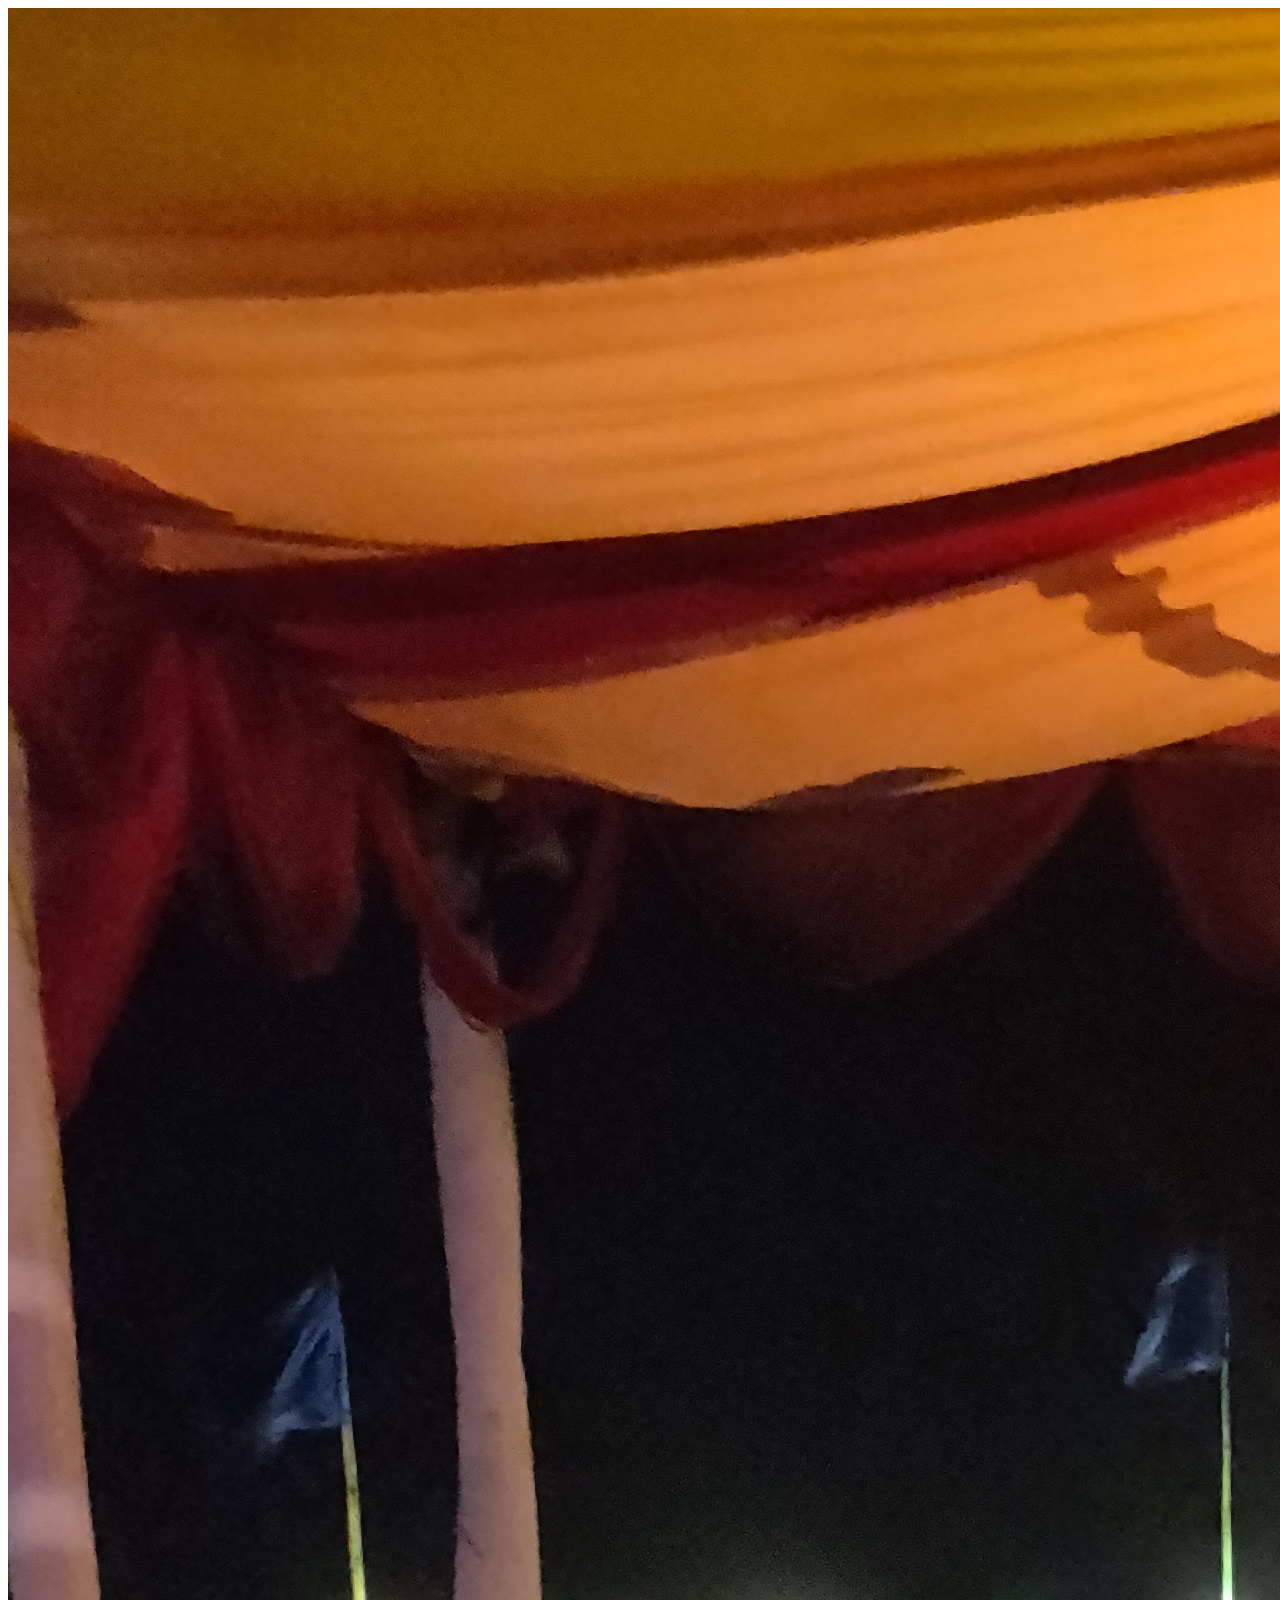
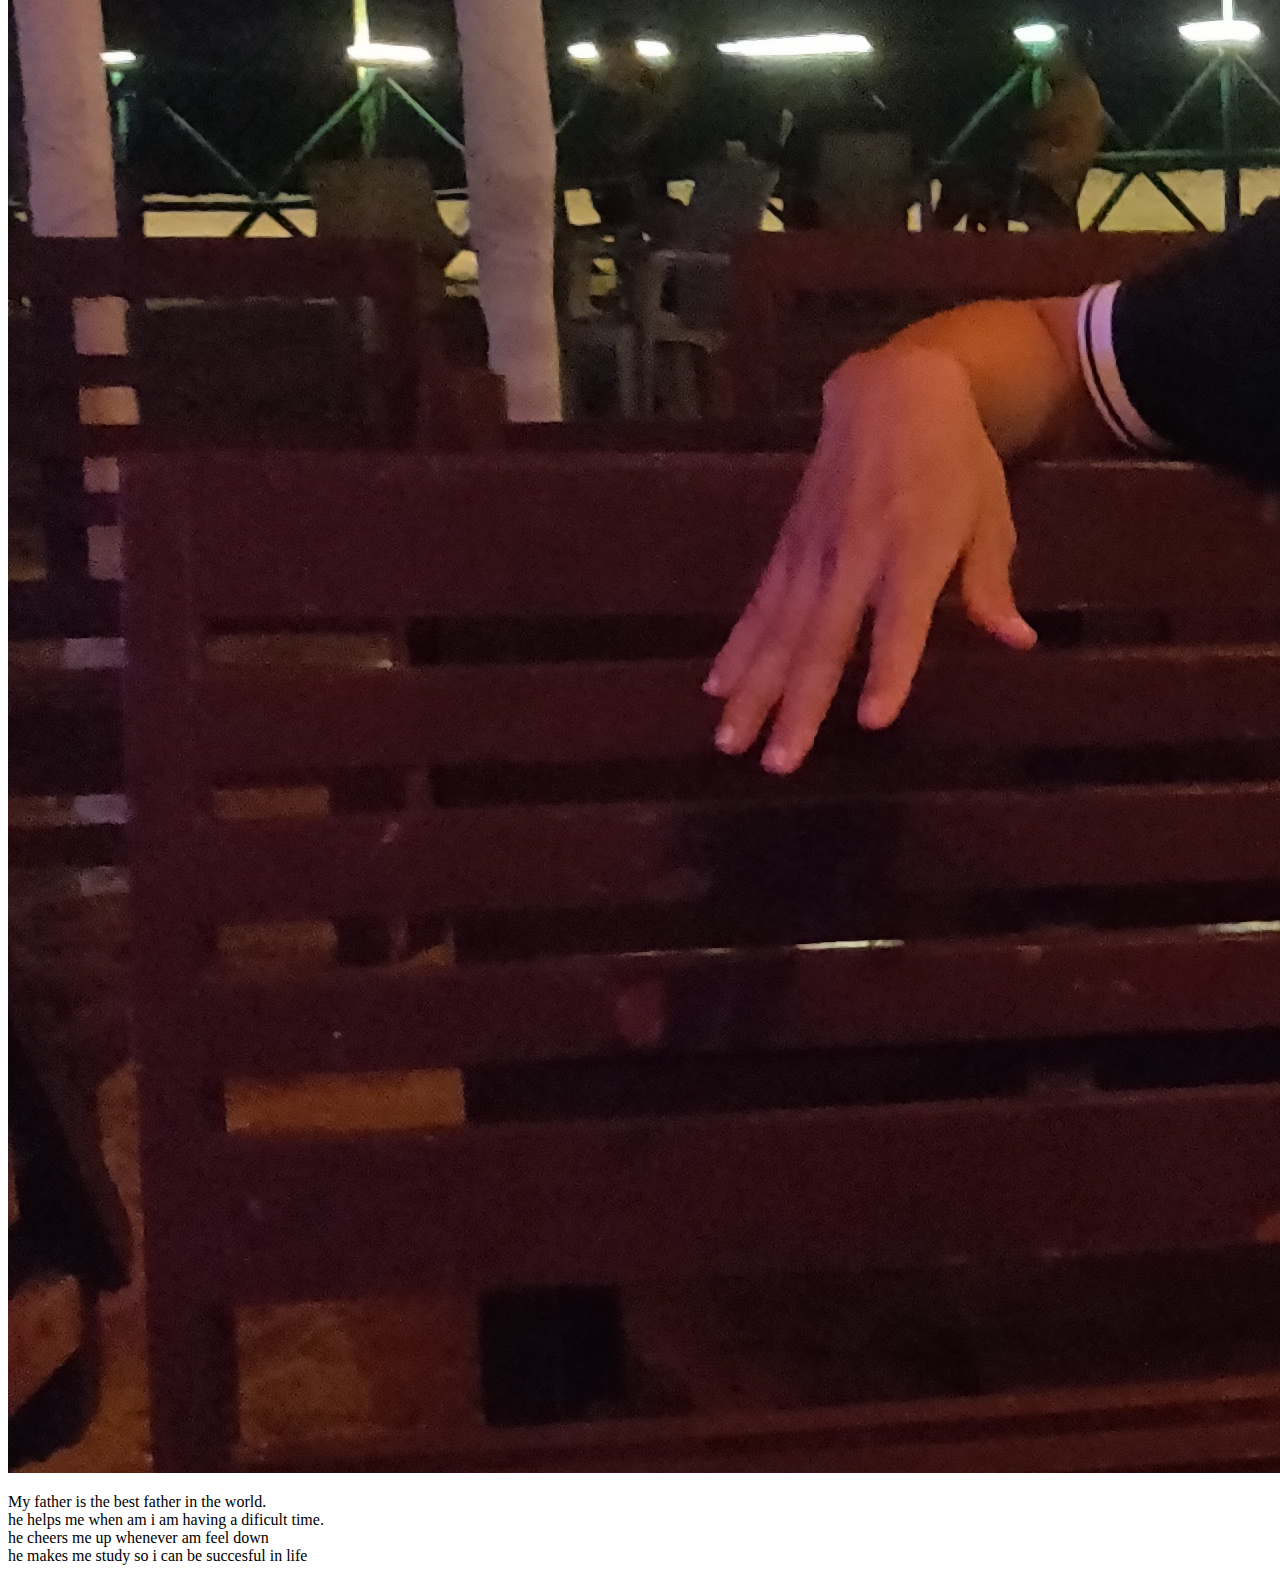
==== DAD.html @ a118b9dd "Add files via upload" ====
<!DOCTYPE HTML>
<HTML>

<head>
    <link rel="stylesheet" href="style.CSS">
    <link rel="preconnect" href="https://fonts.gstatic.com">
    <link href="https://fonts.googleapis.com/css2?family=Cedarville+Cursive&display=swap" rel="stylesheet">
    <link href="https://fonts.googleapis.com/css2?family=Langar&display=swap" rel="stylesheet">
    <link href="https://fonts.googleapis.com/css2?family=Original+Surfer&display=swap" rel="stylesheet">
    <title>MY INSPIRATION</title>
</head>

<body>
    <img  src="IMG_20210331_212543__01__01.jpg" id= "DUD">
    <p id="Ddad">My father is the best father in the world.<br> he helps me when am i am having a dificult time.<br> he cheers me up whenever am feel down<br> he makes me study so i can be succesful in life </p>

</body>

</HTML>
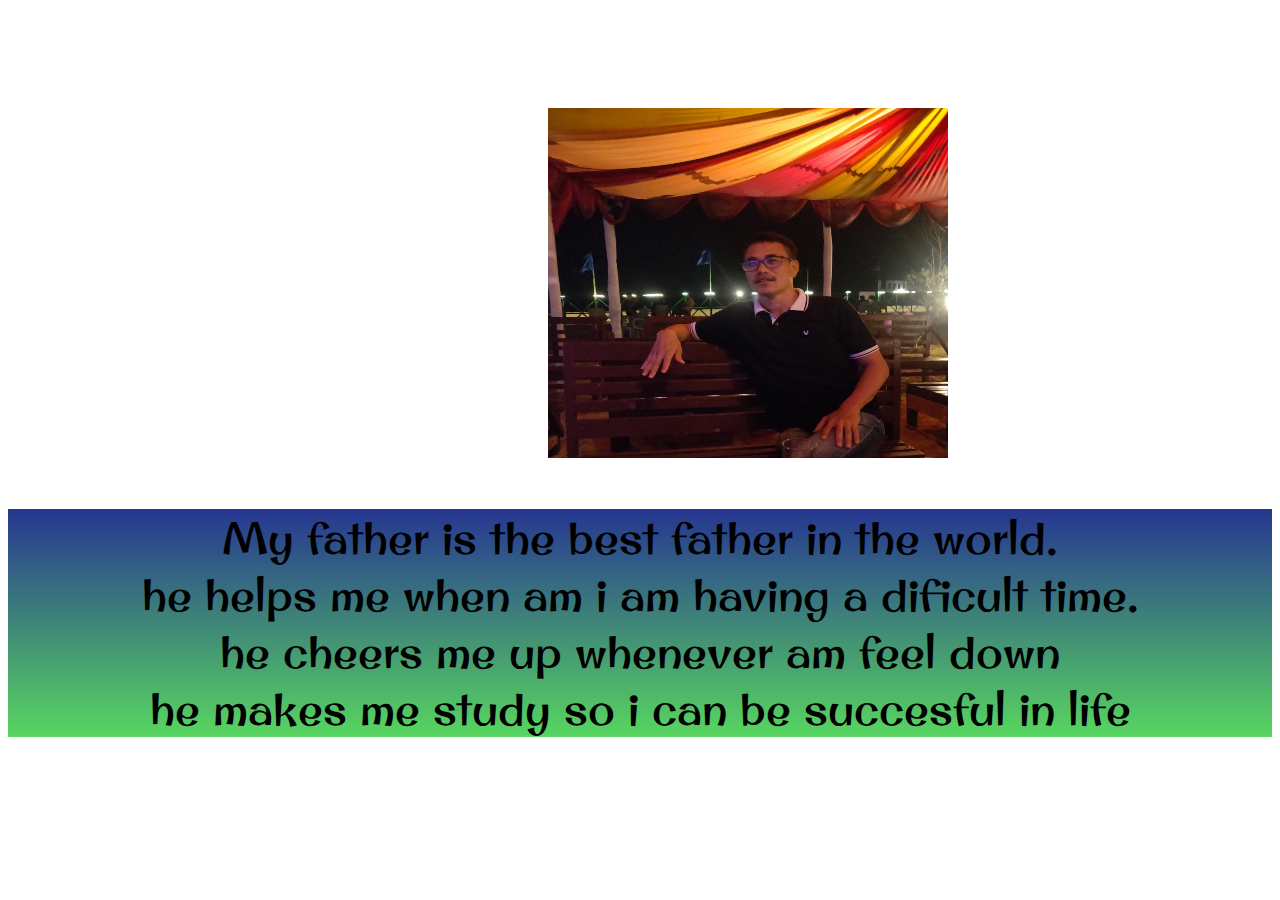
==== commit 0ba0749e: "Add files via upload" ====
--- a/DAD.html
+++ b/DAD.html
@@ -2,7 +2,7 @@
 <HTML>
 
 <head>
-    <link rel="stylesheet" href="style.CSS">
+    <link rel="stylesheet" href="style.css">
     <link rel="preconnect" href="https://fonts.gstatic.com">
     <link href="https://fonts.googleapis.com/css2?family=Cedarville+Cursive&display=swap" rel="stylesheet">
     <link href="https://fonts.googleapis.com/css2?family=Langar&display=swap" rel="stylesheet">
--- a/style.css
+++ b/style.css
@@ -0,0 +1,73 @@
+body {
+    text-align: center;
+    font-size: 25px;
+}
+
+.line {
+    height: 6px;
+    width: 100px;
+    background-color: black;
+    margin: 8px auto;
+}
+
+.menu {
+    list-style: none;
+    font-family: cursive;
+    float: right;
+    top: 10px;
+    right: 30px;
+    cursor: pointer;
+    color: black;
+}
+
+.links {
+    float: left;
+    color: #fff;
+    padding-top: 5px;
+    padding-left: 9px;
+    padding-right: 9px;
+    padding-bottom: 5px;
+    font-family: fantasy;
+    font-size: 20px;
+}
+
+img {
+    margin-top: 100px;
+    margin-left: 215px;
+}
+
+#Hobby {
+    font-family: 'Original Surfer', cursive;
+    background: linear-gradient(#263691 0%, #58d660 100%);
+}
+
+.players {
+    height: 300px;
+    width: 300px;
+}
+
+html {
+    scroll-behavior: smooth;
+}
+
+#dad {
+    transition: trasform .2s;
+    border: 10px solid 0000FFi;
+
+    height: 350px;
+    width: 400px;
+}
+
+#dad:hover {
+    transform: scale(1.2);
+}
+
+#DUD {
+    height: 350px;
+    width: 400px;
+}
+#Ddad{
+   font-size: 45px;
+    font-family: 'Original Surfer', cursive;
+    background: linear-gradient(#263691 0%, #58d660 100%);
+}
